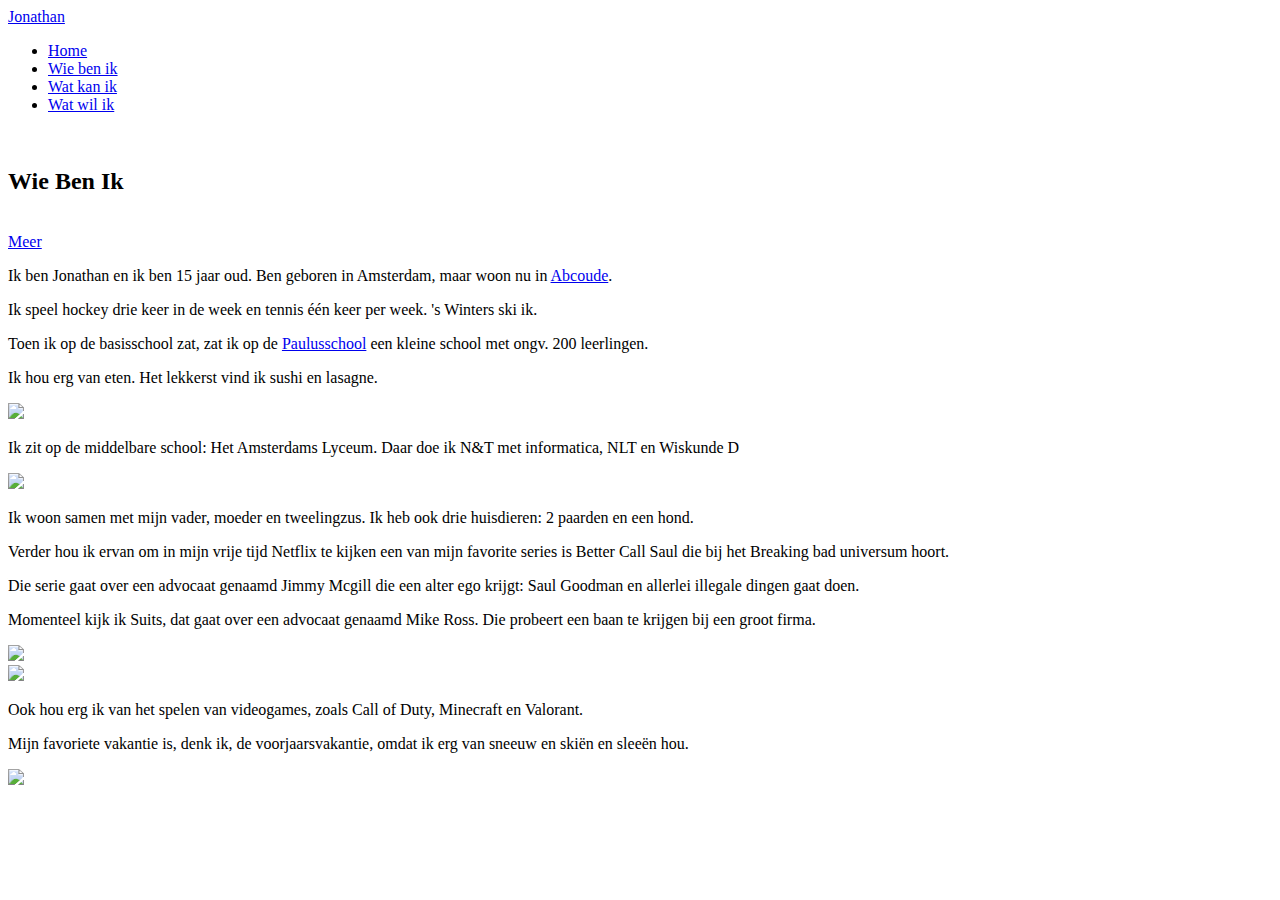
==== wiebenik.html @ c3388410 "Add files via upload" ====
<!DOCTYPE html>
<html lang="en">
<head>
      <meta charset="UTF-8">
      <meta http-equiv="X-UA-Compatible" content="IE=edge">
      <meta name="viewport" content="width=device-width, initial-scale=1.0">
      <title>Wie-Jonathan</title>
      <link rel="icon" href="./images/hacker.jpg">
      <link rel="stylesheet" href="./css/wie.css">
</head>
<body>

      <!-- The navigationbar -->
      <header>
            <a href="#sec" class="logo">Jonathan</a>
            <ul>
                  <li><a href=index.html>Home</a></li>
                  <li><a href=wiebenik.html class="active">Wie ben ik</a></li>
                  <li><a href=watkanik.html>Wat kan ik</a></li>
                  <li><a href=watwilik.html>Wat wil ik</a></li>
            </ul>
      </header>

      <!-- Background image and button -->
      <section>
            <img
                  src="./images/hacker.jpg"
                  alt=""
                  id="frontimg"
                  style="opacity: 0.8; height: 100%;"
                  loading="lazy"
            />
            <h2 class="imagetext" id="text">Wie Ben Ik</h2>
            <br>
            <a href="#sec" id="btn">Meer</a>
      </section>
      

      <!-- First animated paragraph // text part -->
      <div class="grid" id="sec">
            <!-- The first text & image -->
            <p class="slide-in from-left">
			Ik ben Jonathan en ik ben 15 jaar oud. Ben geboren in Amsterdam, maar woon nu in <a href="https://www.google.nl/maps/place/Abcoude/" target="_blank">Abcoude</a>.
		</p>
			
            <!-- The second (al 18) -->
            <p class="slide-in from-right">
			Ik speel hockey drie keer in de week en tennis één keer per week. 's Winters ski ik.
		</p>

            <p class="slide-in from-left">
                  Toen ik op de basisschool zat, zat ik op de <a href="https://www.rkbspaulusschool.nl/" target="_blank">Paulusschool</a> een kleine school met ongv. 200 leerlingen.
            </p>

            <p class="slide-in from-right">
                  Ik hou erg van eten. Het lekkerst vind ik sushi en lasagne.
            </p>
      </div>

      <!-- Second paragraph -->
      <div class="grid">			
            <img
                  class="slide-in from-left"
                  src="./images/amsterdam.jpg"
                  style="width: 75%;"
                  loading="lazy"
            />
            <!-- Third (65)-->
            <p class="slide-in from-right">
			Ik zit op de middelbare school: Het Amsterdams Lyceum. Daar doe ik N&T met informatica, NLT en Wiskunde D
		</p>

            <!-- Fourth (84) -->
            <img
                  class="slide-in from-left"
                  src="./images/family.png"
                  style="width: 70%;"
                  loading="lazy"
            />
            <p class="slide-in from-right">
                  Ik woon samen met mijn vader, moeder en tweelingzus. Ik heb ook drie huisdieren: 2 paarden en een hond.
            </p>
      </div>
      
      <!-- Third paragraph -->
      <div class="grid" id="sec">

		<!-- Fifth (102) -->
		<p class="slide-in from-left">
			Verder hou ik ervan om in mijn vrije tijd Netflix te kijken een van mijn favorite series is Better Call Saul die bij het Breaking bad universum hoort. 
		</p>

		<p class= "slide-in from-right">
			Die serie gaat over een advocaat genaamd Jimmy Mcgill die een alter ego krijgt: Saul Goodman en allerlei illegale dingen gaat doen.
		</p>

            <!-- Sixth (144) -->
            <p class="slide-in from-left">
                  Momenteel kijk ik Suits, dat gaat over een advocaat genaamd Mike Ross. Die probeert een baan te krijgen bij een groot firma.
            </p>

            <img
                  class="slide-in from-right"    
                  src="./images/suits.jpg.webp"
                  style="width: 79%;"
                  loading="lazy"
            />
      </div>
      
      <!-- Fourth paragraph -->
	<div class="grid">	
		<!-- Seventh (166) -->
            <img
                  class="slide-in from-left"
                  src="./images/controller.png"
                  style="width: 75%;"
                  loading="lazy"
            />

            <p class="slide-in from-right">
                  Ook hou erg ik van het spelen van videogames, zoals Call of Duty, Minecraft en Valorant.
            </p>

            <!-- Eighth (182)-->
            <p class="slide-in from-left">
                  Mijn favoriete vakantie is, denk ik, de voorjaarsvakantie, omdat ik erg van sneeuw en skiën en sleeën hou.
            </p>

            <img
                  class="slide-in from-right"
                  src="./images/skies.png"
                  style="height: 65%;"
                  loading="lazy"
            />
      </div>

      <!-- Total words 210 -->
         
    <!-- Creates the scrolling effect -->
    <script>
            let imagetext = document.getElementById('text');
            let btn = document.getElementById('btn');
            let header = document.querySelector('header');
      

            window.addEventListener('scroll', function(){
                  let value = window.scrollY;
                  imagetext.style.marginTop = value * 1.5 + 'px';
                  btn.style.marginTop = value * 1.5 + 'px';
                  header.style.top = value * 0.9 + 'px';
            })
      </script>

      <!-- Observer fade in -->
      <script>
            const faders = document.querySelectorAll('.fade-in');
            const sliders = document.querySelectorAll('.slide-in');

            const appearOptions = {
            threshold: 0,
            rootMargin: "0px 0px -190px 0px"
            };

            const appearOnScroll = new IntersectionObserver(function(entries, appearOnScroll) {
                  entries.forEach(entry => {
                        if (entry.isIntersecting) {
                              entry.target.classList.add('appear');
                        } else {
                              entry.target.classList.remove('appear');
                        }
                  })
            }, appearOptions);

            faders.forEach(fader => {
                  appearOnScroll.observe(fader);
            });

            sliders.forEach(slider => {
                  appearOnScroll.observe(slider);
            });
      </script>
</body>
</html>
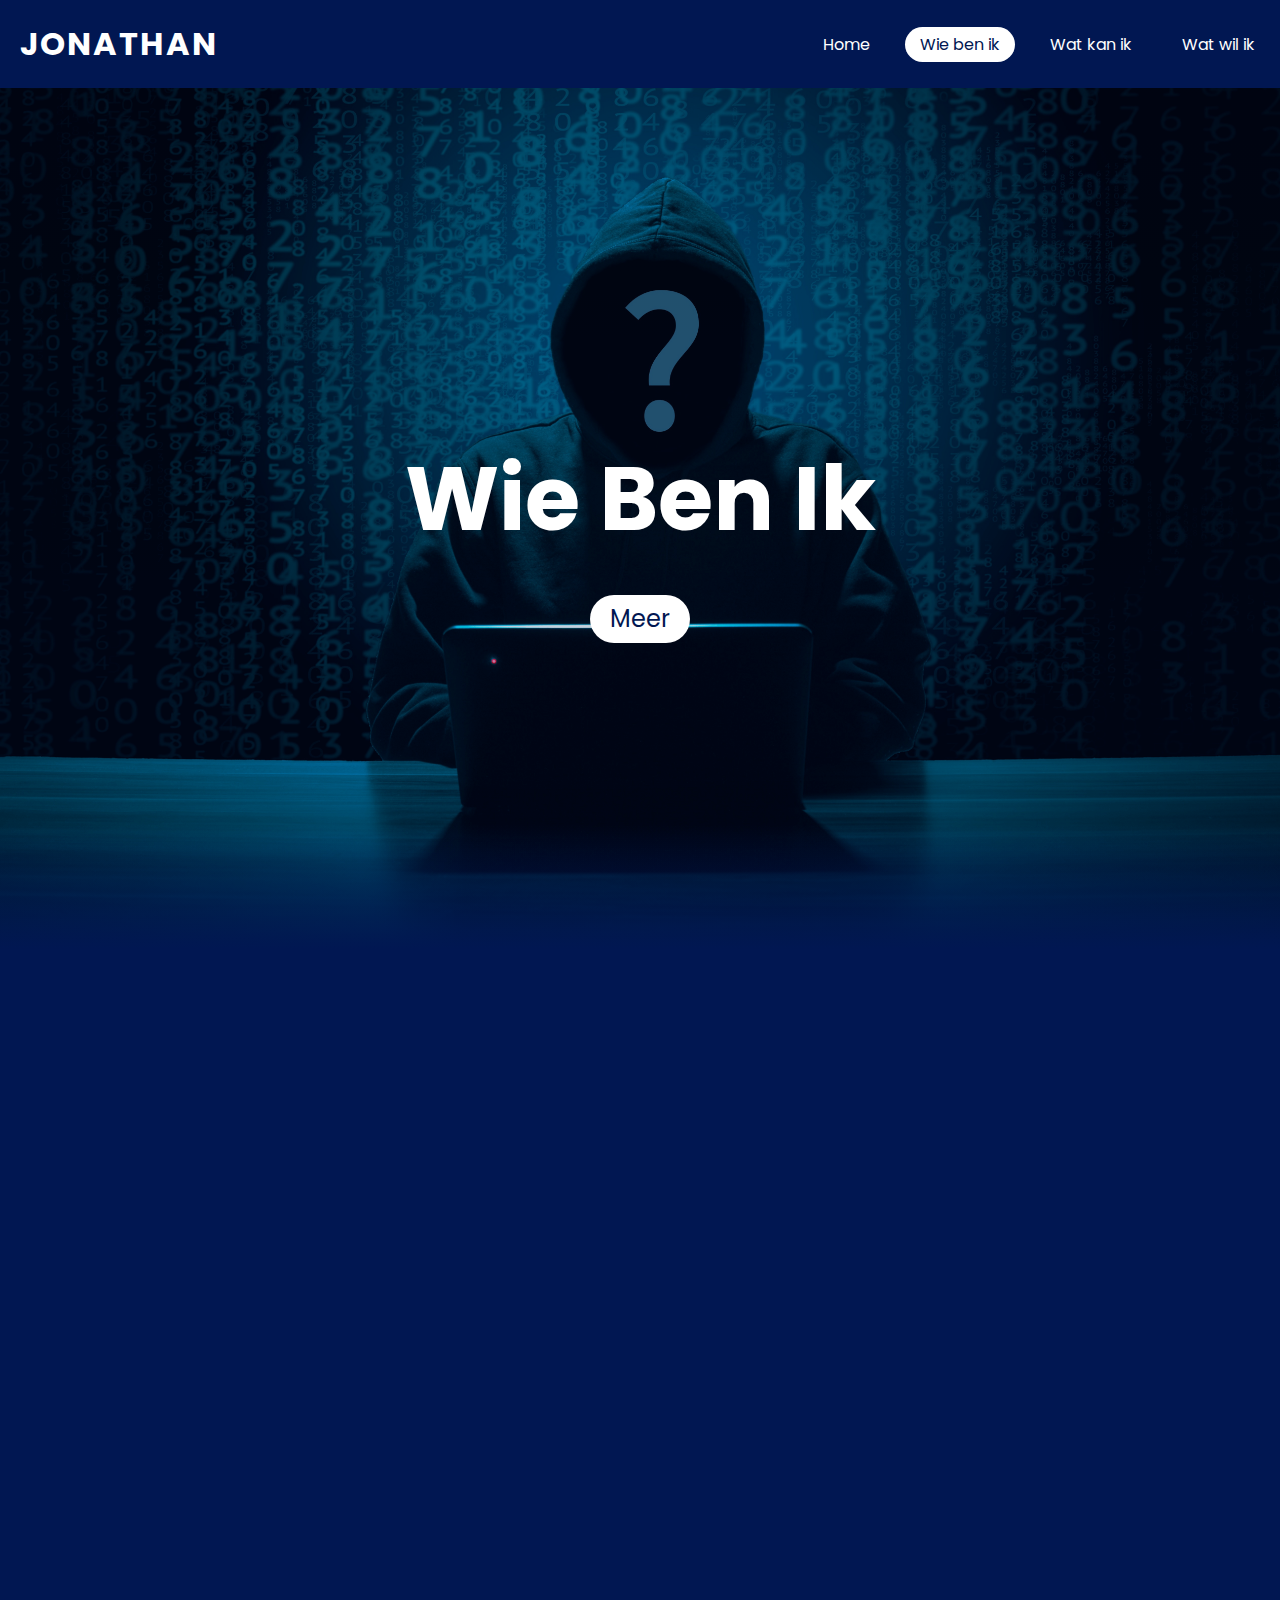
==== commit 28cda970: "Update wiebenik.html" ====
--- a/wiebenik.html
+++ b/wiebenik.html
@@ -40,7 +40,7 @@
       <div class="grid" id="sec">
             <!-- The first text & image -->
             <p class="slide-in from-left">
-			Ik ben Jonathan en ik ben 15 jaar oud. Ben geboren in Amsterdam, maar woon nu in <a href="https://www.google.nl/maps/place/Abcoude/" target="_blank">Abcoude</a>.
+			Ik ben Jonathan en ik ben 15 jaar oud. Ik ben geboren in Amsterdam, maar woon nu in <a href="https://www.google.nl/maps/place/Abcoude/" target="_blank">Abcoude</a>.
 		</p>
 			
             <!-- The second (al 18) -->
@@ -67,7 +67,7 @@
             />
             <!-- Third (65)-->
             <p class="slide-in from-right">
-			Ik zit op de middelbare school: Het Amsterdams Lyceum. Daar doe ik N&T met informatica, NLT en Wiskunde D
+			Ik zit op de middelbare school: Het Amsterdams Lyceum. Daar doe ik N&T met informatica, NLT en Wiskunde D.
 		</p>
 
             <!-- Fourth (84) -->
@@ -134,7 +134,7 @@
             />
       </div>
 
-      <!-- Total words 210 -->
+      <!-- Total words 211 -->
          
     <!-- Creates the scrolling effect -->
     <script>
@@ -180,4 +180,4 @@
             });
       </script>
 </body>
-</html>+</html>
--- a/css/wie.css
+++ b/css/wie.css
@@ -0,0 +1,235 @@
+@import url('https://fonts.googleapis.com/css?family=Poppins:300,400,500,600,700,800,900&display-swap');
+*
+{
+      margin: 0;
+      padding: 0;
+      box-sizing: border-box;
+      font-family: 'Poppins', sans-serif;
+      scroll-behavior: smooth;
+}
+
+body
+{
+      background-blend-mode: screen;
+      background: linear-gradient(#011752, #0033a1);
+      overflow-x: hidden;
+}
+
+/* Styles the navigation bar */
+header
+{
+      position: absolute;
+      width: 100%;
+      top: 0;
+      left: 0;
+      padding: 30px, 100px;
+      display: flex;
+      justify-content: space-between;
+      align-items: center;
+      z-index: 10000;
+      background-color: #011752;
+}
+
+header .logo
+{
+      color: #fff;
+      font-weight: 700;
+      text-decoration: none;
+      font-size: 2em;
+      text-transform: uppercase;
+      letter-spacing: 2px;
+      margin: 20px;
+}
+
+header ul
+{
+      display: flex;
+      justify-content: center;
+      align-items: center;
+      padding-right: 10px;
+}
+
+header ul li
+{
+      list-style: none;
+      margin-left: 20px;
+}
+
+header ul li a
+{
+      text-decoration: none;
+      padding: 6px 15px;
+      color:#fff;
+      border-radius: 20px;
+}
+
+header ul li a:hover ,
+header ul li a.active
+{ 
+      background: #fff;
+      color: #011752;
+}
+
+/* Styles the button*/
+#btn
+{
+      position: absolute;
+      background: #fff;
+      color: #011752;
+      text-align: center;
+      font-size: 1.5em;
+      width: 100px;
+      height: 48px;
+      text-decoration: none;
+      padding: 6px 15px;
+      border-radius: 40px;
+      transform: translateY(120px);
+      display: inline-block;
+      z-index: 9;
+}
+
+/* Styles the image*/
+#frontimg
+{
+      max-width: 100%;
+      height: 100%;
+      position: relative;
+}
+
+section
+{
+      position: relative;
+      width: 100%;
+      z-index: 0;
+      display: flex;
+      justify-content: center;
+      align-items: center;
+      margin-top: 49px;
+      height: 100vh;
+      overflow: hidden;
+}     
+
+/* Provides an overlay between the image and text */
+section::before
+{
+      content: '';
+      position: absolute;
+      bottom: 0;
+      width: 100%;
+      height: 125px;
+      background: linear-gradient(to top,#011752,transparent);
+      z-index: 1000;
+}
+
+/* Styles the image */
+section img
+{
+      position: absolute;
+      top: 0;
+      left: 0;
+      width: 100%;
+      height: 100%;
+      object-fit: cover;
+      pointer-events: none;
+}
+
+.imagetext
+{
+      position: absolute;
+      color: #fff;
+      font-size: 7vw;
+      white-space: nowarp;
+      z-index: 9;
+}
+
+/* Styles the text part */
+div
+{
+      height: max-content;
+      background-color: #011752;
+      /* background-image: linear-gradient(#011752, #0033a1); */
+      color: #fff;
+      padding: 10px;
+      padding-left: 20px;
+      font-size: 1.5em;
+
+}
+
+.sec
+{
+      position: relative;
+      padding: 100px;
+}
+
+/* Header on top */
+.top
+{
+      font-size: 4vw;
+      text-align: center;
+      min-height: 100vh;
+      color: #fff;
+      padding: 10px;
+      position: absolute;
+}
+
+/* The grid */
+.grid
+{
+      padding: 10% 0;
+      display: grid;
+      gap: 17%;
+      align-items: center;
+      grid-template-columns: minmax(1em, 1fr) repeat(2, minmax(200px, 400px)) minmax(1em, 1fr);
+      overflow: visible;
+      scroll-behavior: smooth;
+      /* Hide scrollbar */
+      -ms-overflow-style: none;  /* IE and Edge */
+      scrollbar-width: none;  /* Firefox */
+}
+
+/* Hide scrollbar for Chrome, Safari and Opera */
+.grid::-webkit-scrollbar
+{
+      display: none;
+}
+
+/* Fade in */
+.fade-in
+{
+      opacity: 0;
+      transition: opacity 250ms ease-in;
+}
+
+.fade-in.appear
+{
+      opacity: 1;
+}
+
+.from-left
+{
+      grid-column:  2 / 3;
+      transform: translateX(-50%);
+      filter: blur(5px);
+}
+
+.from-right
+{
+      grid-column: 3 / 4;
+      transform: translateX(50%);
+      filter: blur(5px);
+}
+
+.from-left,
+.from-right
+{
+      transition: opacity 250ms ease-in, transform 400ms ease-in, filter 200ms ease-in;
+      opacity: 0;
+}
+
+.from-left.appear,
+.from-right.appear
+{
+      transform: translateX(0);
+      opacity: 1;
+      filter: blur(0);
+}